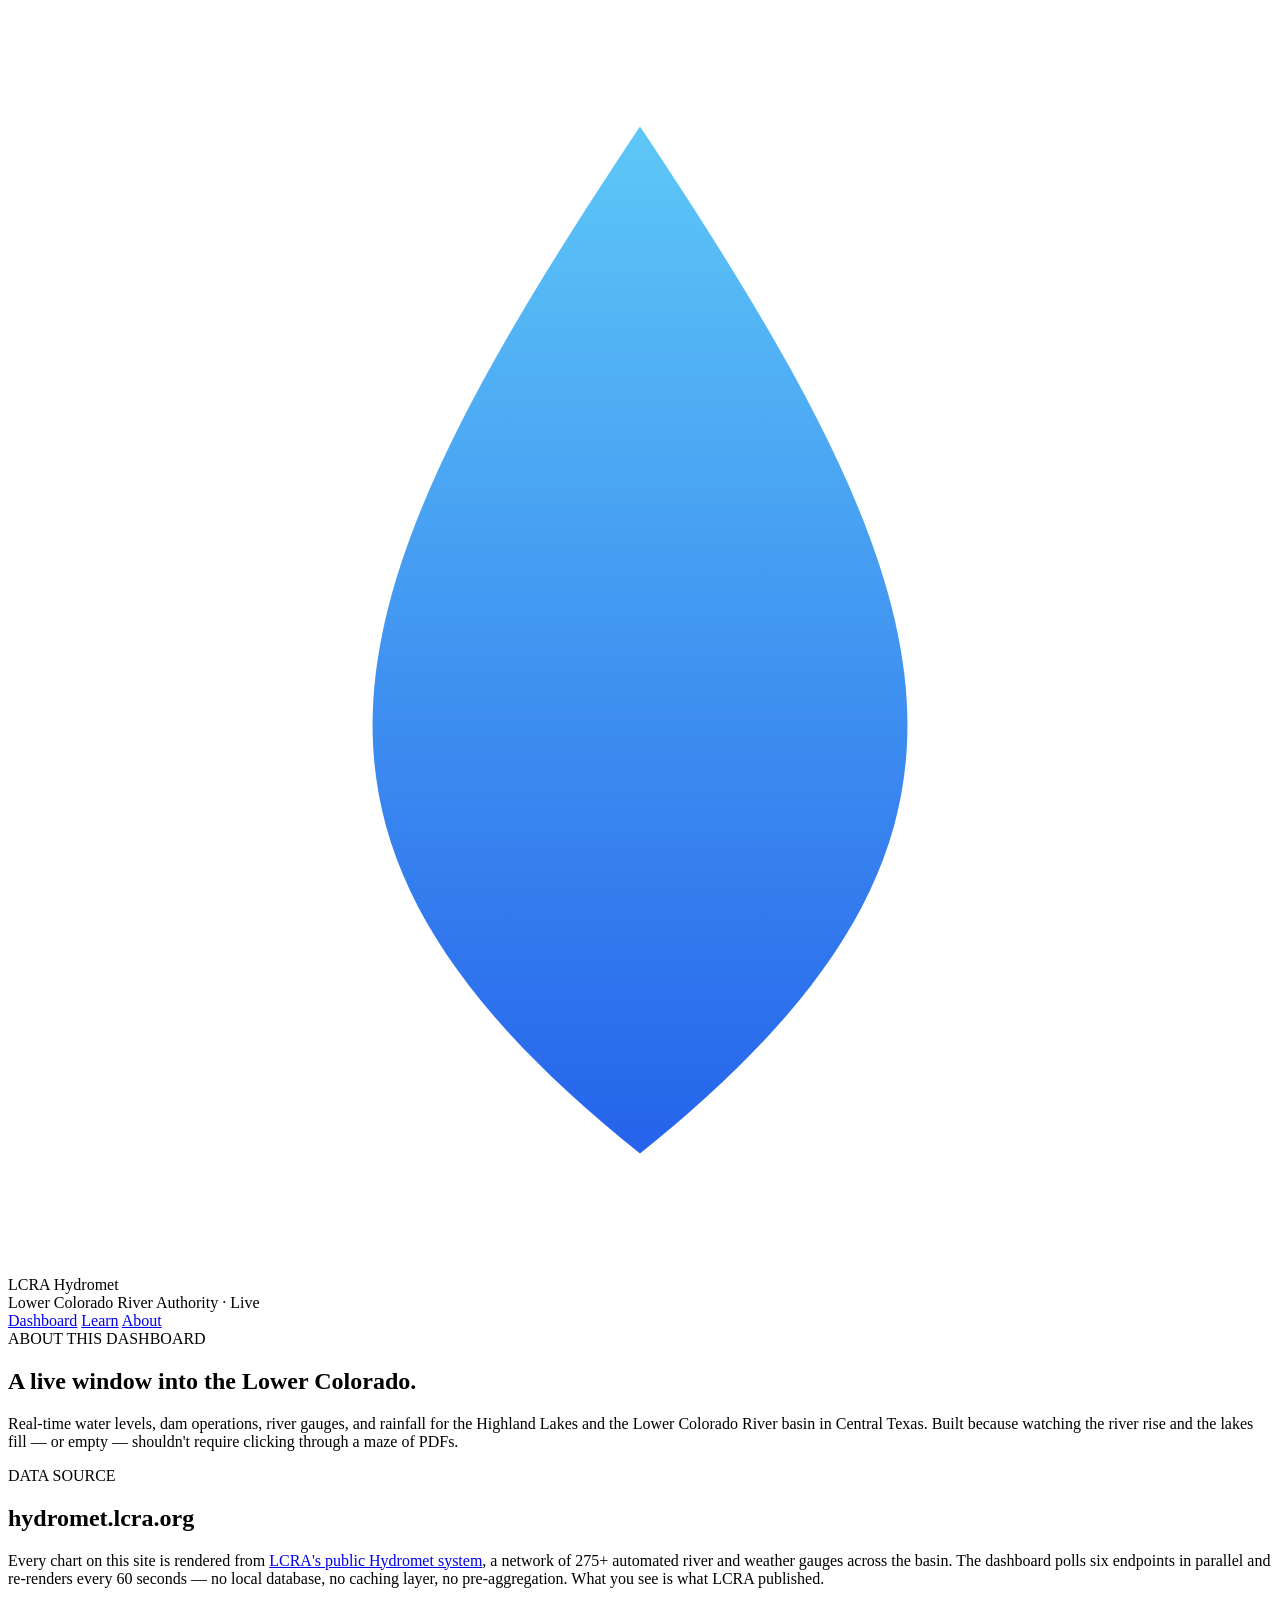
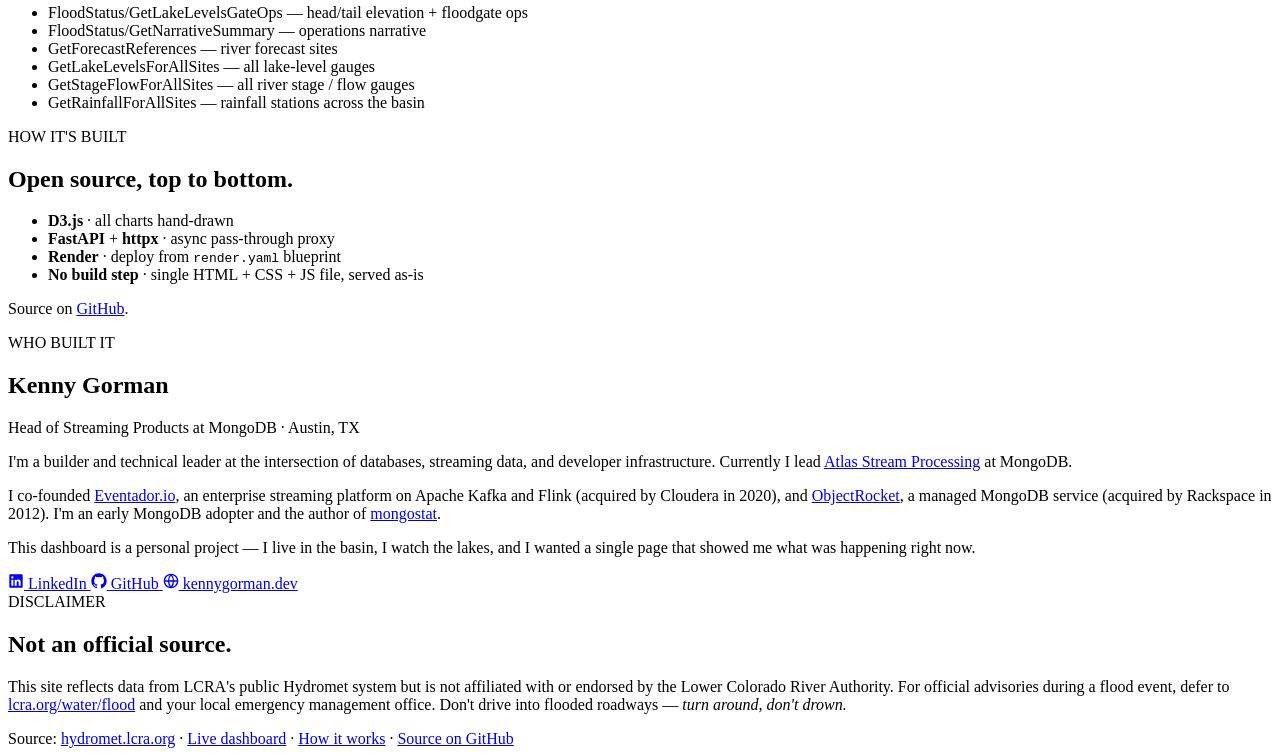
==== static/about.html @ 997e3a56 "Add About and Learn pages with topbar nav - /about — short bio (Head of Streaming Products at MongoD" ====
<!doctype html>
<html lang="en">
<head>
  <meta charset="utf-8" />
  <meta name="viewport" content="width=device-width, initial-scale=1" />
  <title>About · LCRA Hydromet</title>
  <meta name="description" content="About the LCRA Hydromet dashboard — what it is, where the data comes from, and who built it." />
  <meta property="og:type" content="website" />
  <meta property="og:title" content="About · LCRA Hydromet" />
  <meta property="og:description" content="A real-time dashboard for the Lower Colorado River basin. Built by Kenny Gorman." />
  <meta property="og:url" content="https://lcra-hydromet.onrender.com/about" />
  <meta property="og:image" content="https://lcra-hydromet.onrender.com/og-image.png" />
  <meta name="twitter:card" content="summary_large_image" />
  <meta name="twitter:image" content="https://lcra-hydromet.onrender.com/og-image.png" />
  <meta name="theme-color" content="#060912" />
  <link rel="icon" type="image/svg+xml" href="data:image/svg+xml,%3Csvg xmlns='http://www.w3.org/2000/svg' viewBox='0 0 32 32'%3E%3Cpath d='M16 3 C 8 15, 6 21, 16 29 C 26 21, 24 15, 16 3 Z' fill='%235ec8f7'/%3E%3C/svg%3E" />
  <link rel="preconnect" href="https://fonts.googleapis.com" />
  <link rel="preconnect" href="https://fonts.gstatic.com" crossorigin />
  <link href="https://fonts.googleapis.com/css2?family=Inter:wght@300;400;500;600;700;800&family=JetBrains+Mono:wght@400;500;600&display=swap" rel="stylesheet" />
  <link rel="stylesheet" href="/styles.css" />
</head>
<body>
  <div class="bg-orb bg-orb-1"></div>
  <div class="bg-orb bg-orb-2"></div>
  <div class="bg-orb bg-orb-3"></div>

  <header class="topbar">
    <a class="brand" href="/" style="text-decoration:none; color:inherit;">
      <svg class="logo" viewBox="0 0 32 32" fill="none">
        <path d="M16 3 C 8 15, 6 21, 16 29 C 26 21, 24 15, 16 3 Z" fill="url(#waterGrad)" />
        <defs>
          <linearGradient id="waterGrad" x1="0" y1="0" x2="0" y2="1">
            <stop offset="0%" stop-color="#5ec8f7"/>
            <stop offset="100%" stop-color="#2563eb"/>
          </linearGradient>
        </defs>
      </svg>
      <div>
        <div class="brand-title">LCRA Hydromet</div>
        <div class="brand-sub">Lower Colorado River Authority · Live</div>
      </div>
    </a>
    <nav class="nav-links">
      <a class="nav-link" href="/">Dashboard</a>
      <a class="nav-link" href="/learn">Learn</a>
      <a class="nav-link active" href="/about">About</a>
    </nav>
  </header>

  <main class="about-main">
    <section class="panel about-hero">
      <div class="eyebrow">ABOUT THIS DASHBOARD</div>
      <h1>A live window into the Lower Colorado.</h1>
      <p class="lede">
        Real-time water levels, dam operations, river gauges, and rainfall for the Highland Lakes
        and the Lower Colorado River basin in Central Texas. Built because watching the river
        rise and the lakes fill — or empty — shouldn't require clicking through a maze of PDFs.
      </p>
    </section>

    <div class="about-grid">
      <section class="panel">
        <div class="eyebrow">DATA SOURCE</div>
        <h2>hydromet.lcra.org</h2>
        <p>
          Every chart on this site is rendered from
          <a href="https://hydromet.lcra.org" target="_blank" rel="noopener">LCRA's public Hydromet system</a>,
          a network of 275+ automated river and weather gauges across the basin. The dashboard polls
          six endpoints in parallel and re-renders every 60 seconds — no local database, no caching layer,
          no pre-aggregation. What you see is what LCRA published.
        </p>
        <ul class="bare">
          <li><span class="mono">FloodStatus/GetLakeLevelsGateOps</span> — head/tail elevation + floodgate ops</li>
          <li><span class="mono">FloodStatus/GetNarrativeSummary</span> — operations narrative</li>
          <li><span class="mono">GetForecastReferences</span> — river forecast sites</li>
          <li><span class="mono">GetLakeLevelsForAllSites</span> — all lake-level gauges</li>
          <li><span class="mono">GetStageFlowForAllSites</span> — all river stage / flow gauges</li>
          <li><span class="mono">GetRainfallForAllSites</span> — rainfall stations across the basin</li>
        </ul>
      </section>

      <section class="panel">
        <div class="eyebrow">HOW IT'S BUILT</div>
        <h2>Open source, top to bottom.</h2>
        <ul class="bare">
          <li><strong>D3.js</strong> · all charts hand-drawn</li>
          <li><strong>FastAPI</strong> + <strong>httpx</strong> · async pass-through proxy</li>
          <li><strong>Render</strong> · deploy from <code>render.yaml</code> blueprint</li>
          <li><strong>No build step</strong> · single HTML + CSS + JS file, served as-is</li>
        </ul>
        <p>
          Source on
          <a href="https://github.com/kgorman/lcra-hydromet" target="_blank" rel="noopener">GitHub</a>.
        </p>
      </section>

      <section class="panel about-author">
        <div class="eyebrow">WHO BUILT IT</div>
        <h2>Kenny Gorman</h2>
        <p class="subtitle">Head of Streaming Products at MongoDB · Austin, TX</p>
        <p>
          I'm a builder and technical leader at the intersection of databases, streaming data, and
          developer infrastructure. Currently I lead
          <a href="https://www.mongodb.com/products/platform/atlas-stream-processing" target="_blank" rel="noopener">Atlas Stream Processing</a>
          at MongoDB.
        </p>
        <p>
          I co-founded <a href="https://eventador.io" target="_blank" rel="noopener">Eventador.io</a>,
          an enterprise streaming platform on Apache Kafka and Flink (acquired by Cloudera in 2020),
          and <a href="https://objectrocket.com" target="_blank" rel="noopener">ObjectRocket</a>,
          a managed MongoDB service (acquired by Rackspace in 2012). I'm an early MongoDB adopter
          and the author of <a href="https://www.mongodb.com/docs/database-tools/mongostat/" target="_blank" rel="noopener">mongostat</a>.
        </p>
        <p>
          This dashboard is a personal project — I live in the basin, I watch the lakes, and I wanted
          a single page that showed me what was happening right now.
        </p>
        <div class="links">
          <a class="link-pill" href="https://www.linkedin.com/in/kgorman/" target="_blank" rel="noopener">
            <svg viewBox="0 0 24 24" width="16" height="16" fill="currentColor"><path d="M20.5 2h-17A1.5 1.5 0 002 3.5v17A1.5 1.5 0 003.5 22h17a1.5 1.5 0 001.5-1.5v-17A1.5 1.5 0 0020.5 2zM8 19H5v-9h3zM6.5 8.25A1.75 1.75 0 118.3 6.5a1.78 1.78 0 01-1.8 1.75zM19 19h-3v-4.74c0-1.42-.6-1.93-1.38-1.93A1.74 1.74 0 0013 14.19a.66.66 0 000 .14V19h-3v-9h2.9v1.3a3.11 3.11 0 012.7-1.4c1.55 0 3.36.86 3.36 3.66z"/></svg>
            LinkedIn
          </a>
          <a class="link-pill" href="https://github.com/kgorman" target="_blank" rel="noopener">
            <svg viewBox="0 0 24 24" width="16" height="16" fill="currentColor"><path d="M12 .5C5.65.5.5 5.65.5 12c0 5.08 3.29 9.39 7.86 10.91.58.11.79-.25.79-.56v-2c-3.2.69-3.88-1.36-3.88-1.36-.53-1.34-1.29-1.7-1.29-1.7-1.05-.72.08-.7.08-.7 1.16.08 1.77 1.19 1.77 1.19 1.03 1.77 2.71 1.26 3.37.96.1-.75.4-1.26.73-1.55-2.55-.29-5.23-1.28-5.23-5.7 0-1.26.45-2.29 1.19-3.1-.12-.29-.52-1.47.11-3.06 0 0 .97-.31 3.18 1.18a11.04 11.04 0 015.78 0c2.21-1.5 3.18-1.18 3.18-1.18.63 1.59.23 2.77.11 3.06.74.81 1.19 1.84 1.19 3.1 0 4.43-2.69 5.41-5.25 5.69.41.36.78 1.05.78 2.12v3.15c0 .31.21.67.8.56C20.21 21.39 23.5 17.08 23.5 12 23.5 5.65 18.35.5 12 .5z"/></svg>
            GitHub
          </a>
          <a class="link-pill" href="https://kennygorman.dev" target="_blank" rel="noopener">
            <svg viewBox="0 0 24 24" width="16" height="16" fill="none" stroke="currentColor" stroke-width="2"><circle cx="12" cy="12" r="10"/><path d="M2 12h20M12 2a15.3 15.3 0 010 20M12 2a15.3 15.3 0 000 20"/></svg>
            kennygorman.dev
          </a>
        </div>
      </section>

      <section class="panel">
        <div class="eyebrow">DISCLAIMER</div>
        <h2>Not an official source.</h2>
        <p>
          This site reflects data from LCRA's public Hydromet system but is not affiliated with
          or endorsed by the Lower Colorado River Authority. For official advisories during a
          flood event, defer to <a href="https://www.lcra.org/water/flood/" target="_blank" rel="noopener">lcra.org/water/flood</a>
          and your local emergency management office. Don't drive into flooded roadways —
          <em>turn around, don't drown.</em>
        </p>
      </section>
    </div>
  </main>

  <footer>
    <span>Source: <a href="https://hydromet.lcra.org" target="_blank" rel="noopener">hydromet.lcra.org</a></span>
    <span class="dot">·</span>
    <a href="/">Live dashboard</a>
    <span class="dot">·</span>
    <a href="/learn">How it works</a>
    <span class="dot">·</span>
    <a href="https://github.com/kgorman/lcra-hydromet" target="_blank" rel="noopener">Source on GitHub</a>
  </footer>
</body>
</html>
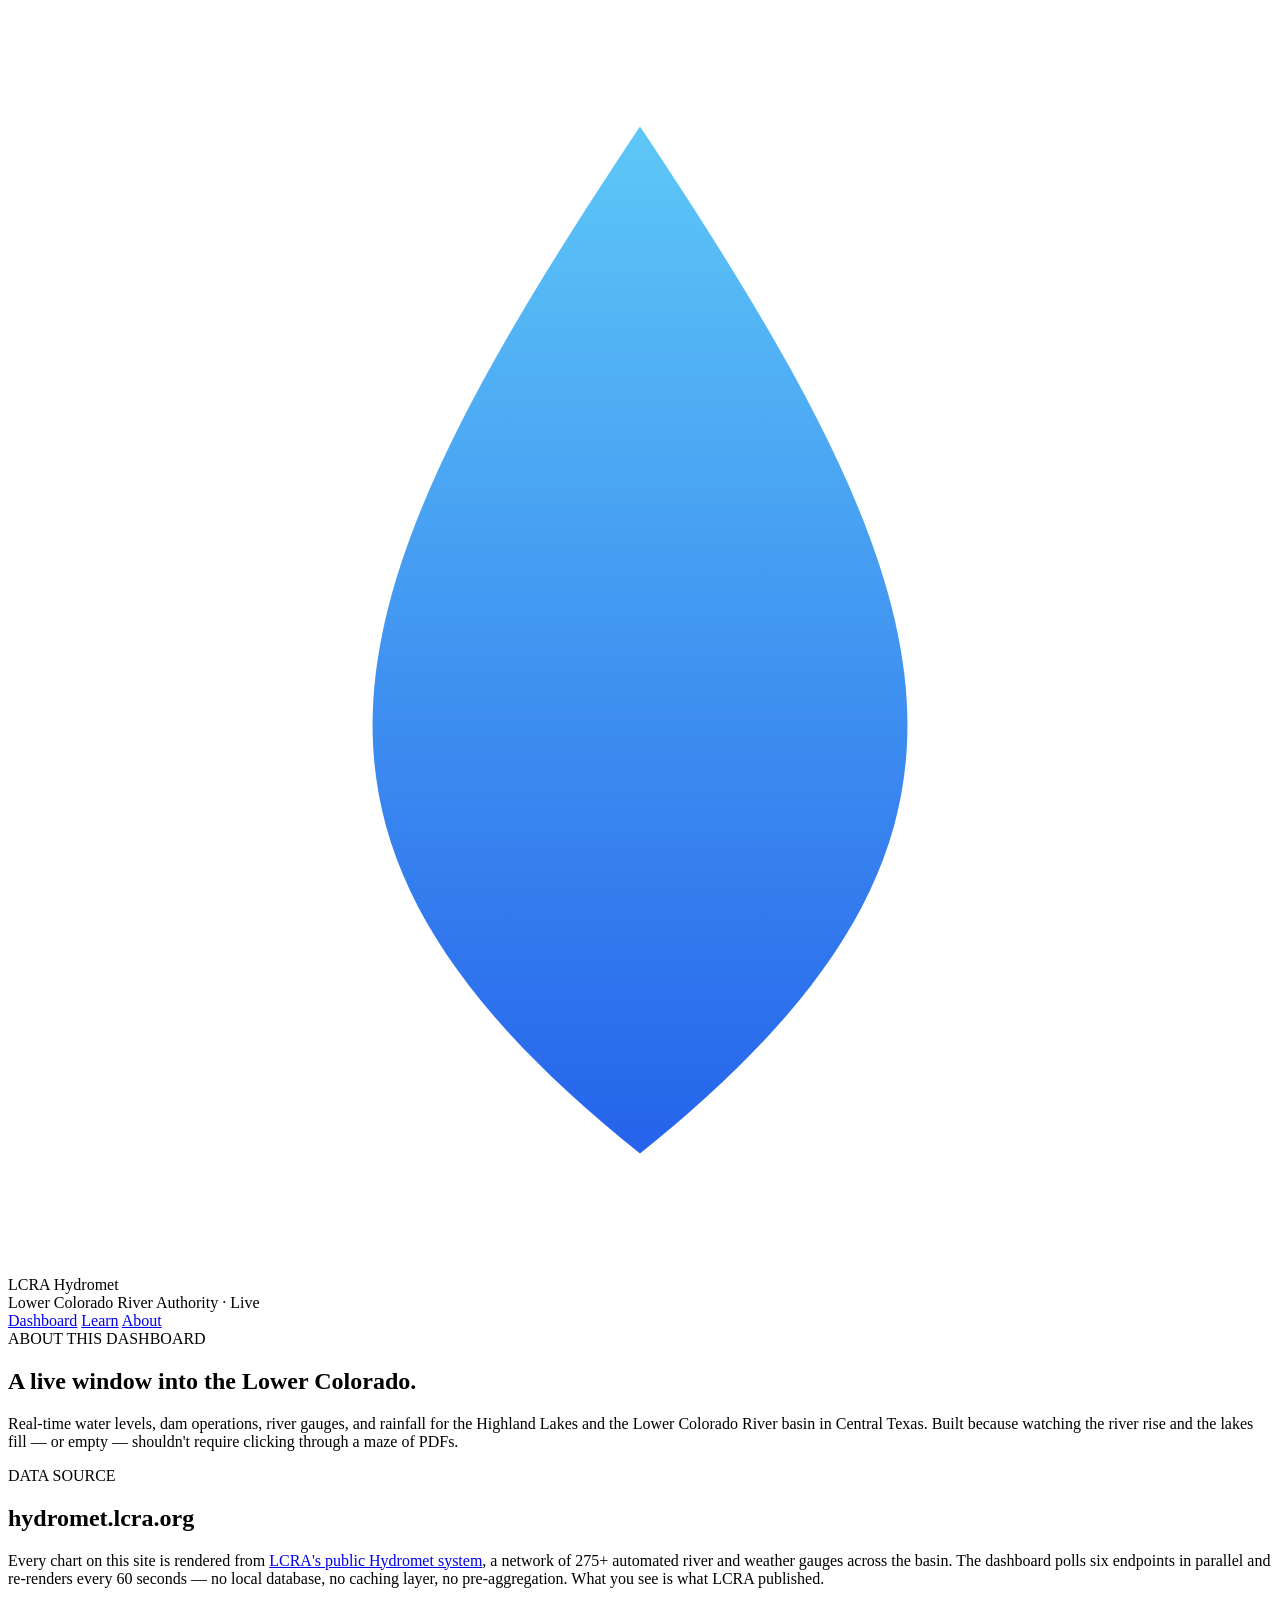
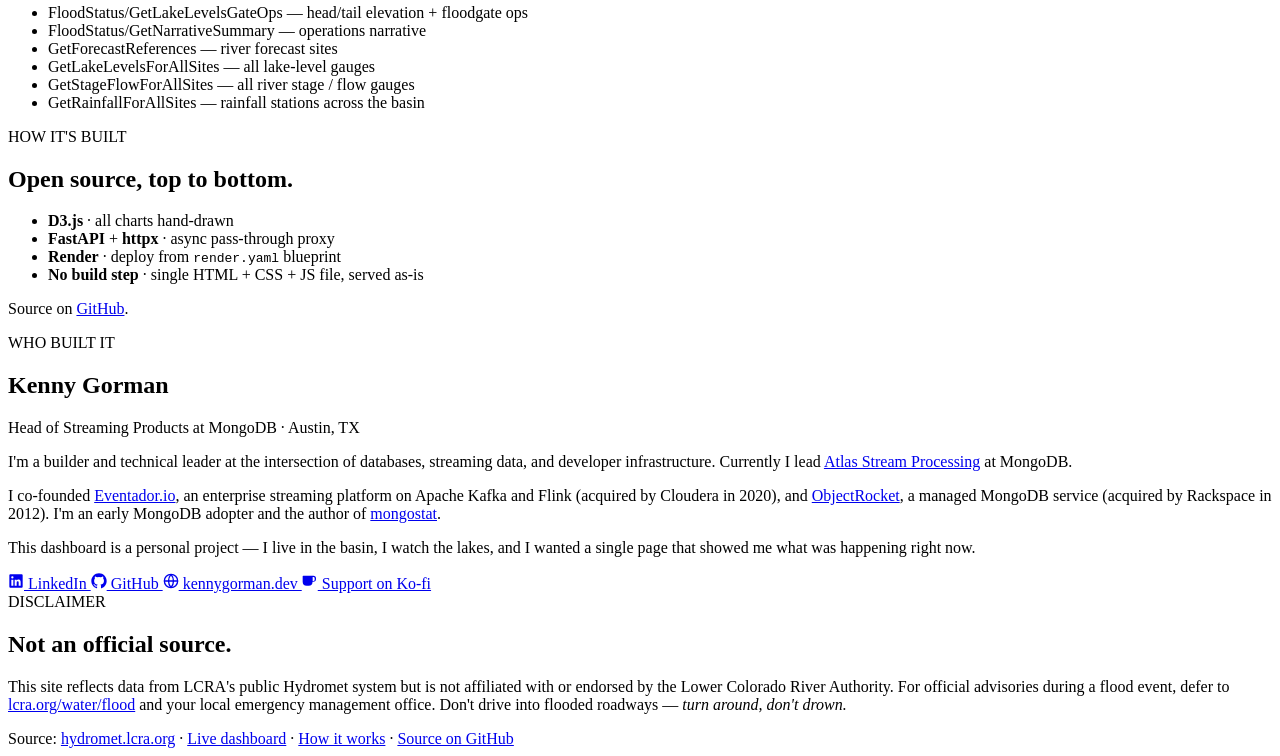
==== commit a2099abb: "Mobile-friendly river gauges + Ko-fi support pill on About - River gauges branch on MOBILE_BREAKPOIN" ====
--- a/static/about.html
+++ b/static/about.html
@@ -128,6 +128,10 @@
             <svg viewBox="0 0 24 24" width="16" height="16" fill="none" stroke="currentColor" stroke-width="2"><circle cx="12" cy="12" r="10"/><path d="M2 12h20M12 2a15.3 15.3 0 010 20M12 2a15.3 15.3 0 000 20"/></svg>
             kennygorman.dev
           </a>
+          <a class="link-pill link-pill-kofi" href="https://ko-fi.com/kgorman" target="_blank" rel="noopener">
+            <svg viewBox="0 0 24 24" width="16" height="16" fill="currentColor"><path d="M3 4h14a4 4 0 014 4v1a4 4 0 01-4 4h-1.18A6 6 0 0110 19H7a6 6 0 01-6-6V5a1 1 0 011-1zm14 8a2 2 0 002-2V8a2 2 0 00-2-2h-1v6h1zM7 8.5c0-1 .8-1.8 1.8-1.8.7 0 1.3.4 1.6 1 .3-.6.9-1 1.6-1 1 0 1.8.8 1.8 1.8 0 2.2-3.4 4.5-3.4 4.5S7 10.7 7 8.5z"/></svg>
+            Support on Ko-fi
+          </a>
         </div>
       </section>
 
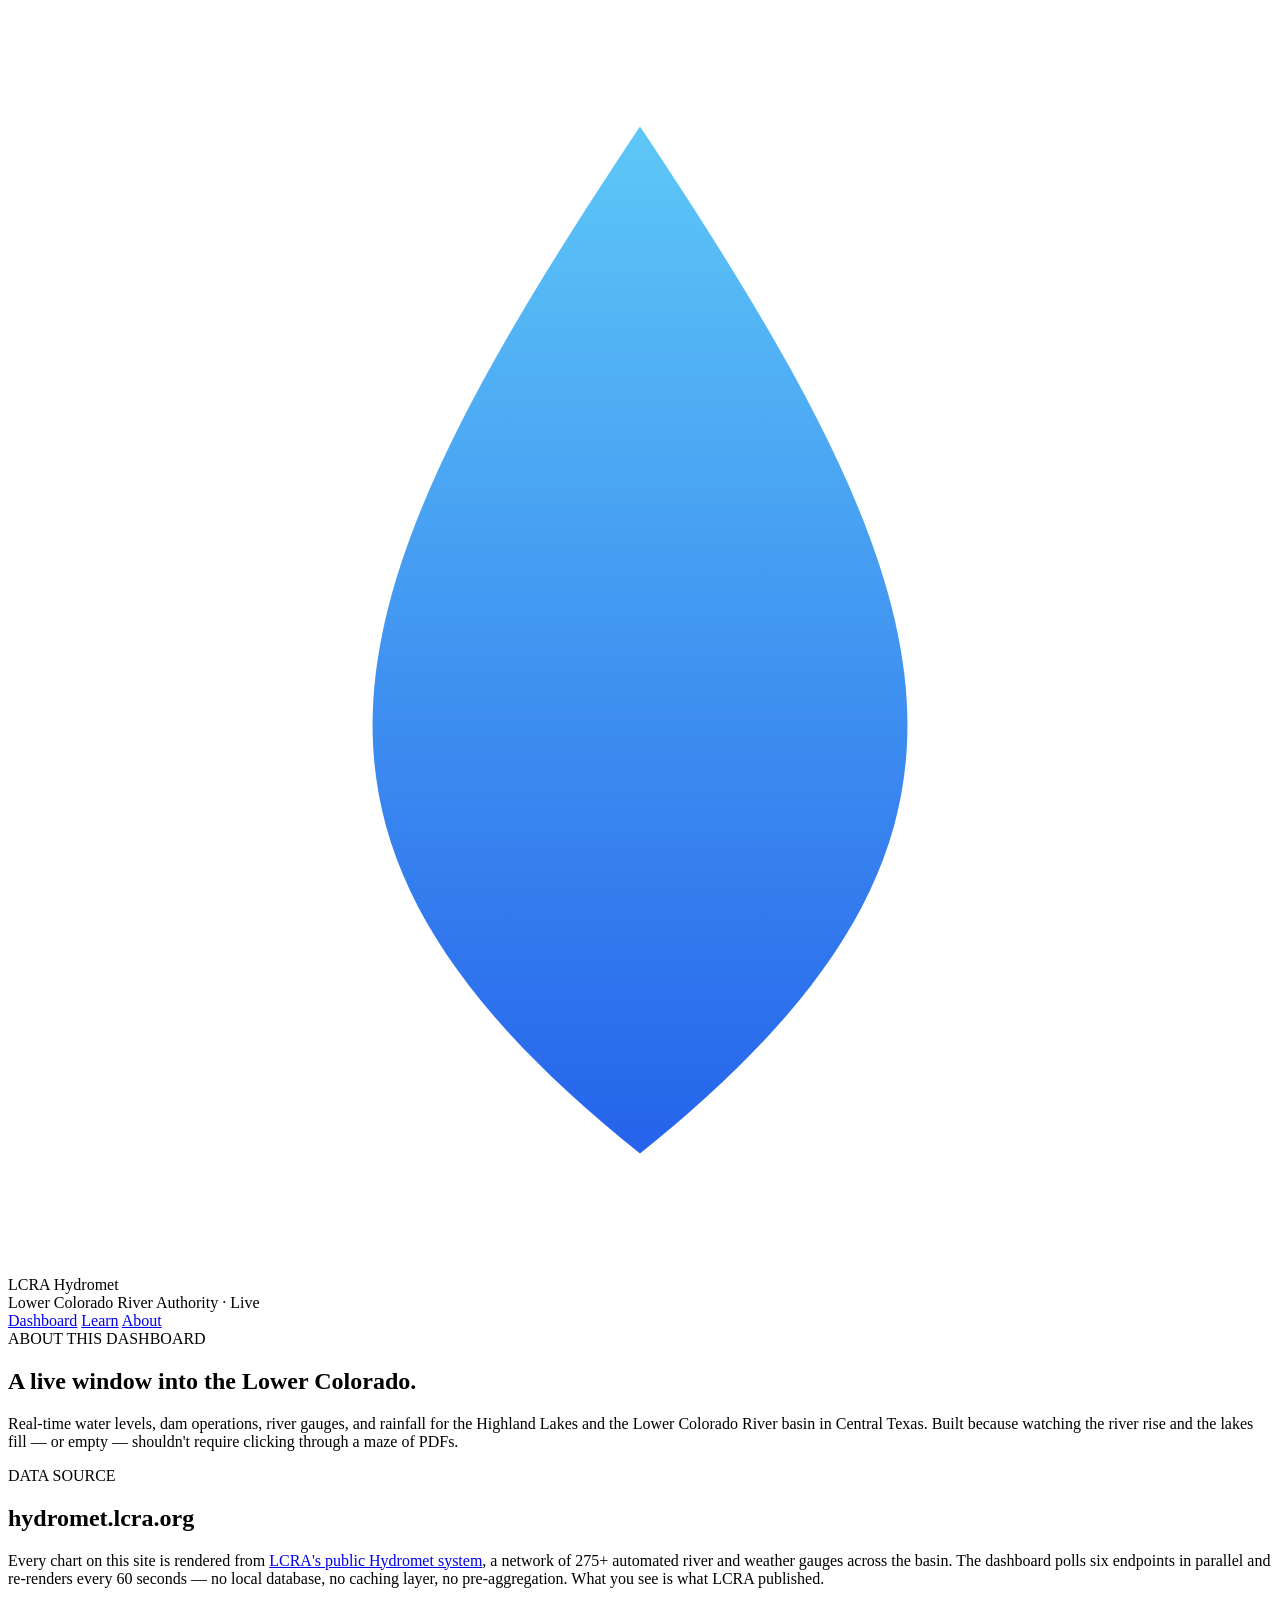
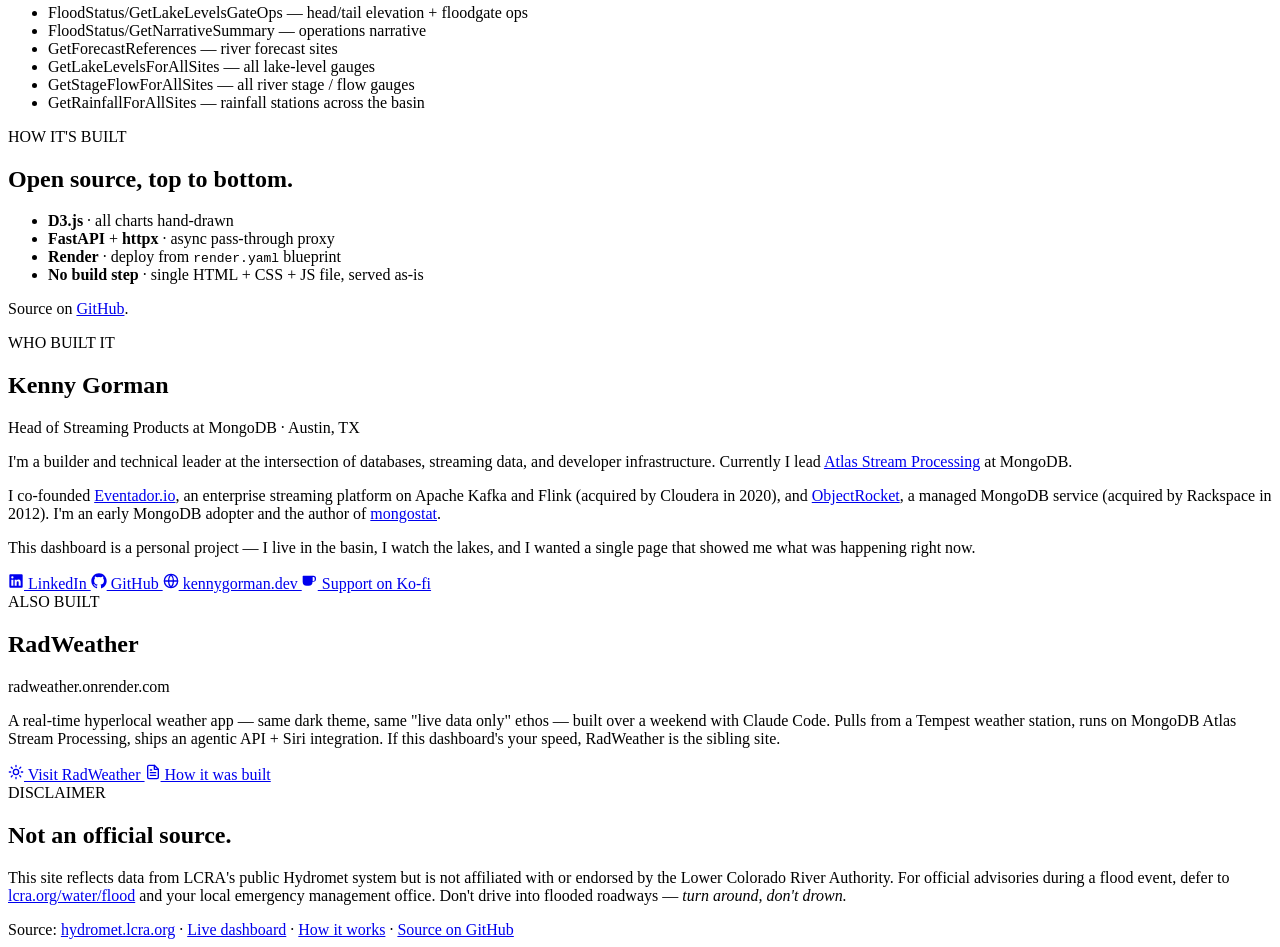
==== commit 0f3be355: "Add RadWeather cross-link panel to About page Sibling personal project — same live-only philosophy. " ====
--- a/static/about.html
+++ b/static/about.html
@@ -136,6 +136,28 @@
       </section>
 
       <section class="panel">
+        <div class="eyebrow">ALSO BUILT</div>
+        <h2>RadWeather</h2>
+        <p class="subtitle">radweather.onrender.com</p>
+        <p>
+          A real-time hyperlocal weather app — same dark theme, same "live data only" ethos — built
+          over a weekend with Claude Code. Pulls from a Tempest weather station, runs on MongoDB
+          Atlas Stream Processing, ships an agentic API + Siri integration. If this dashboard's
+          your speed, RadWeather is the sibling site.
+        </p>
+        <div class="links">
+          <a class="link-pill" href="https://radweather.onrender.com" target="_blank" rel="noopener">
+            <svg viewBox="0 0 24 24" width="16" height="16" fill="none" stroke="currentColor" stroke-width="2" stroke-linecap="round" stroke-linejoin="round"><circle cx="12" cy="12" r="4"/><path d="M12 2v2M12 20v2M4.93 4.93l1.41 1.41M17.66 17.66l1.41 1.41M2 12h2M20 12h2M4.93 19.07l1.41-1.41M17.66 6.34l1.41-1.41"/></svg>
+            Visit RadWeather
+          </a>
+          <a class="link-pill" href="https://kennygorman.dev/2026/02/24/how-radweather-got-built-three-people-three-problems-one-wee.html" target="_blank" rel="noopener">
+            <svg viewBox="0 0 24 24" width="16" height="16" fill="none" stroke="currentColor" stroke-width="2" stroke-linecap="round" stroke-linejoin="round"><path d="M14 2H6a2 2 0 00-2 2v16a2 2 0 002 2h12a2 2 0 002-2V8z"/><path d="M14 2v6h6M16 13H8M16 17H8M10 9H8"/></svg>
+            How it was built
+          </a>
+        </div>
+      </section>
+
+      <section class="panel">
         <div class="eyebrow">DISCLAIMER</div>
         <h2>Not an official source.</h2>
         <p>
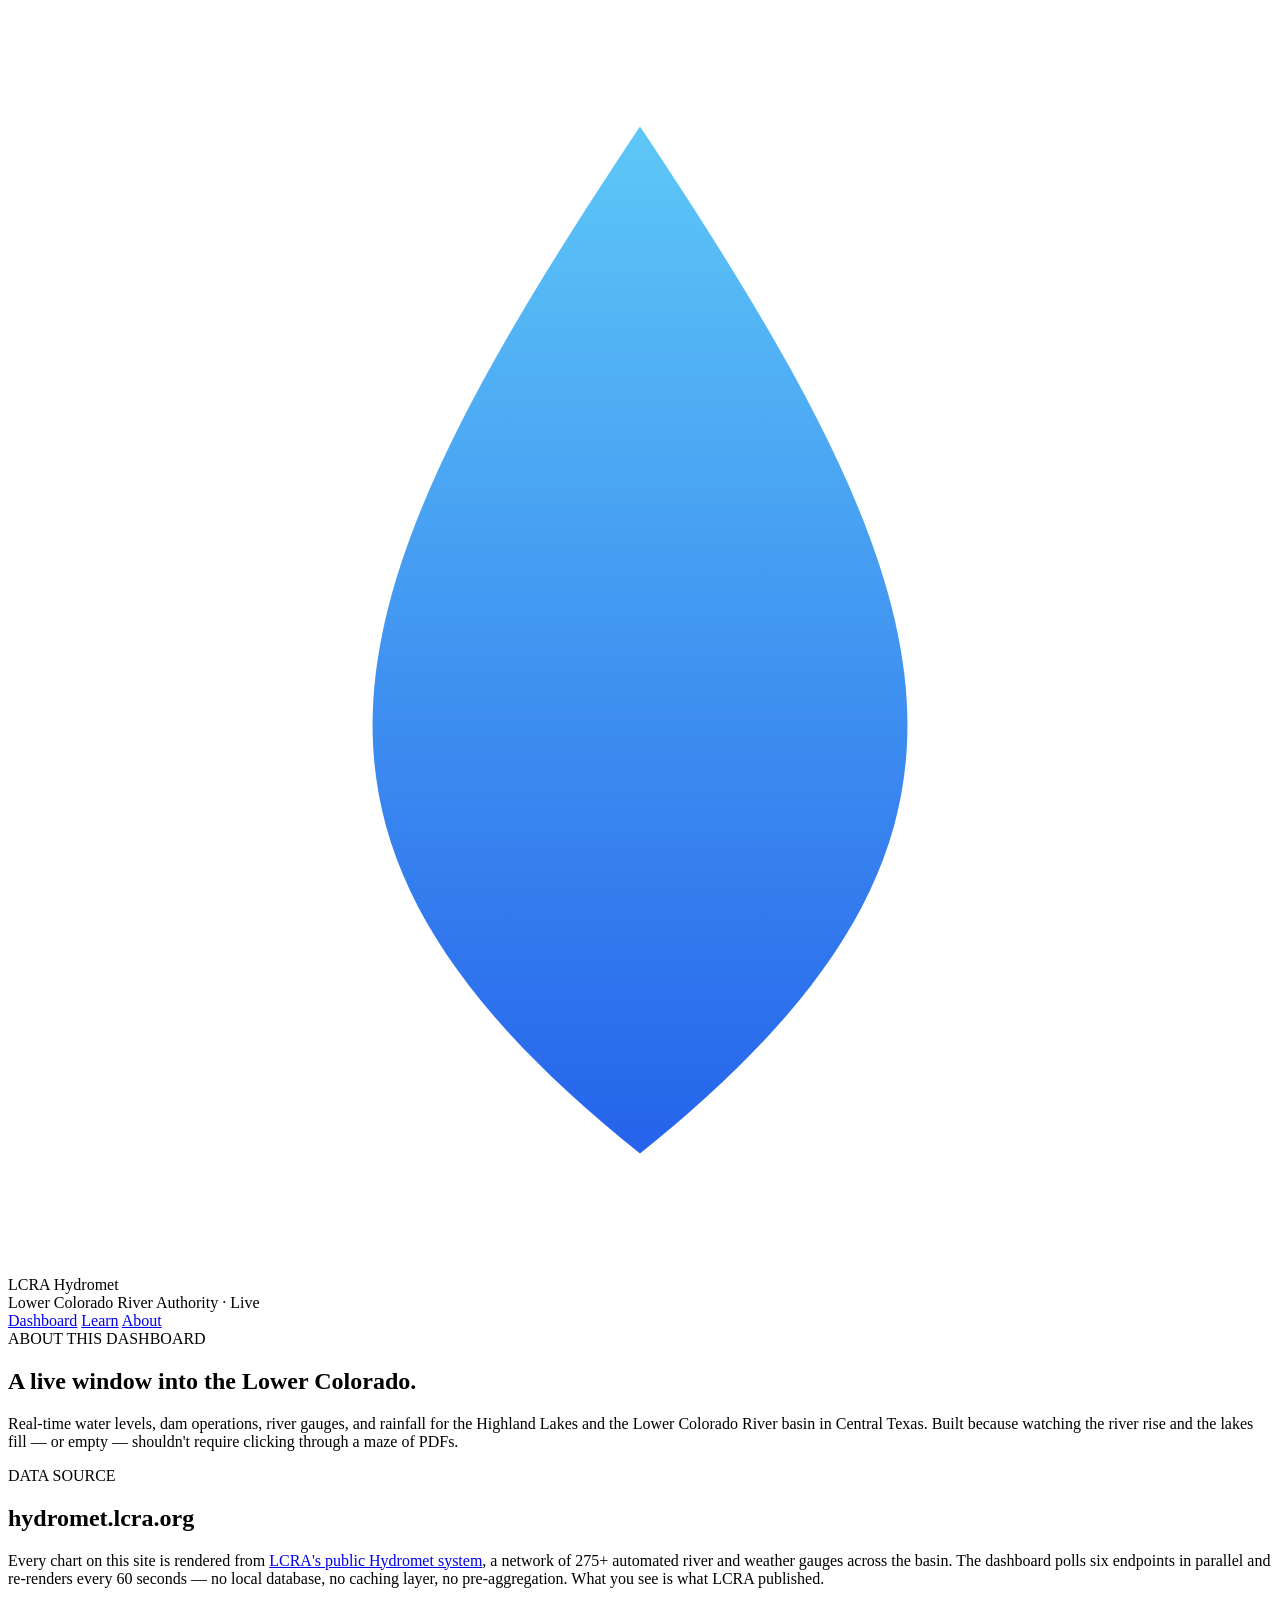
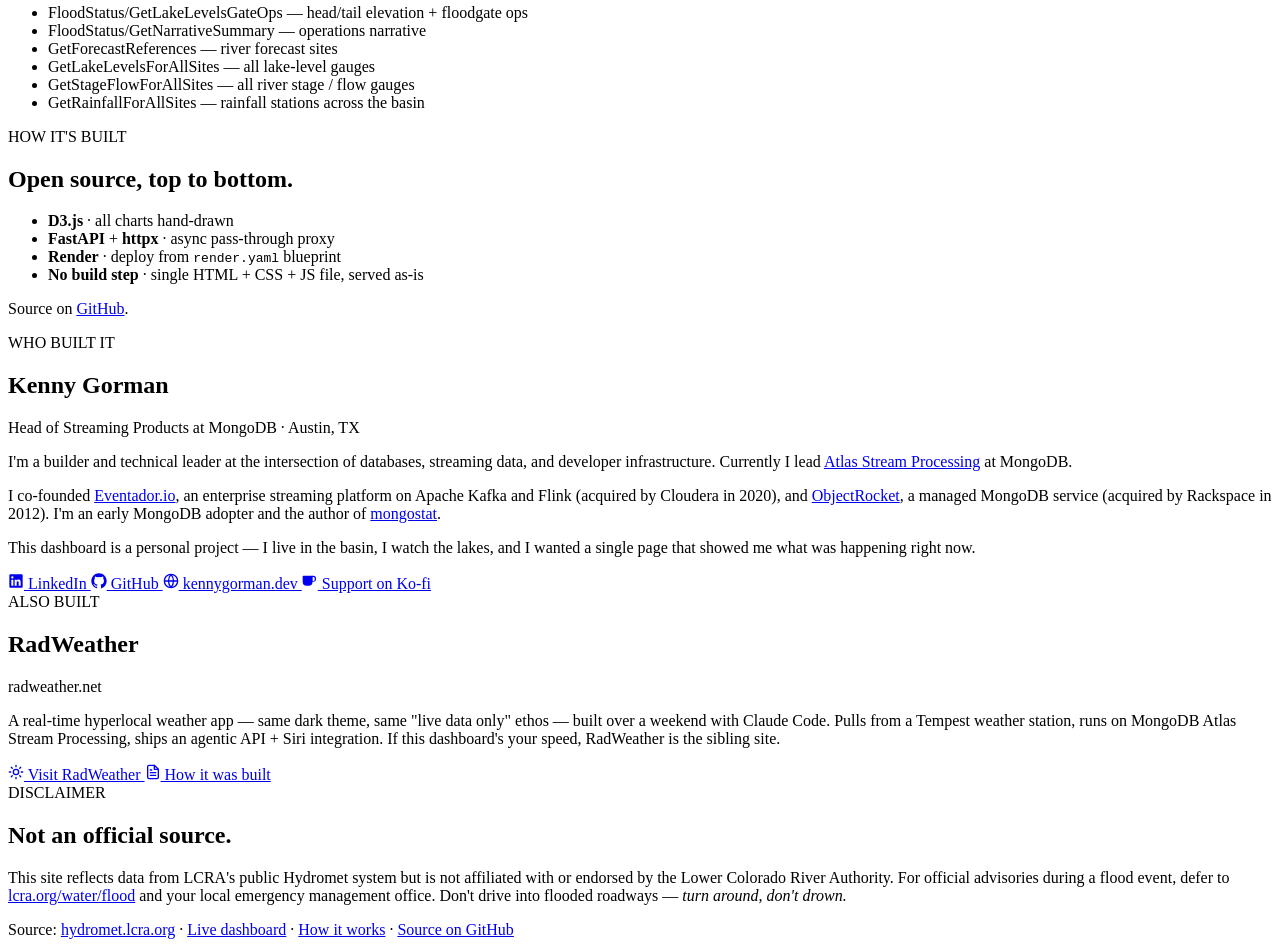
==== commit 9ce24971: "Add Leaflet map view, sticky topbar nav, fix RadWeather URL - New "Highland Lakes · Map" panel as th" ====
--- a/static/about.html
+++ b/static/about.html
@@ -138,7 +138,7 @@
       <section class="panel">
         <div class="eyebrow">ALSO BUILT</div>
         <h2>RadWeather</h2>
-        <p class="subtitle">radweather.onrender.com</p>
+        <p class="subtitle">radweather.net</p>
         <p>
           A real-time hyperlocal weather app — same dark theme, same "live data only" ethos — built
           over a weekend with Claude Code. Pulls from a Tempest weather station, runs on MongoDB
@@ -146,7 +146,7 @@
           your speed, RadWeather is the sibling site.
         </p>
         <div class="links">
-          <a class="link-pill" href="https://radweather.onrender.com" target="_blank" rel="noopener">
+          <a class="link-pill" href="https://radweather.net" target="_blank" rel="noopener">
             <svg viewBox="0 0 24 24" width="16" height="16" fill="none" stroke="currentColor" stroke-width="2" stroke-linecap="round" stroke-linejoin="round"><circle cx="12" cy="12" r="4"/><path d="M12 2v2M12 20v2M4.93 4.93l1.41 1.41M17.66 17.66l1.41 1.41M2 12h2M20 12h2M4.93 19.07l1.41-1.41M17.66 6.34l1.41-1.41"/></svg>
             Visit RadWeather
           </a>
